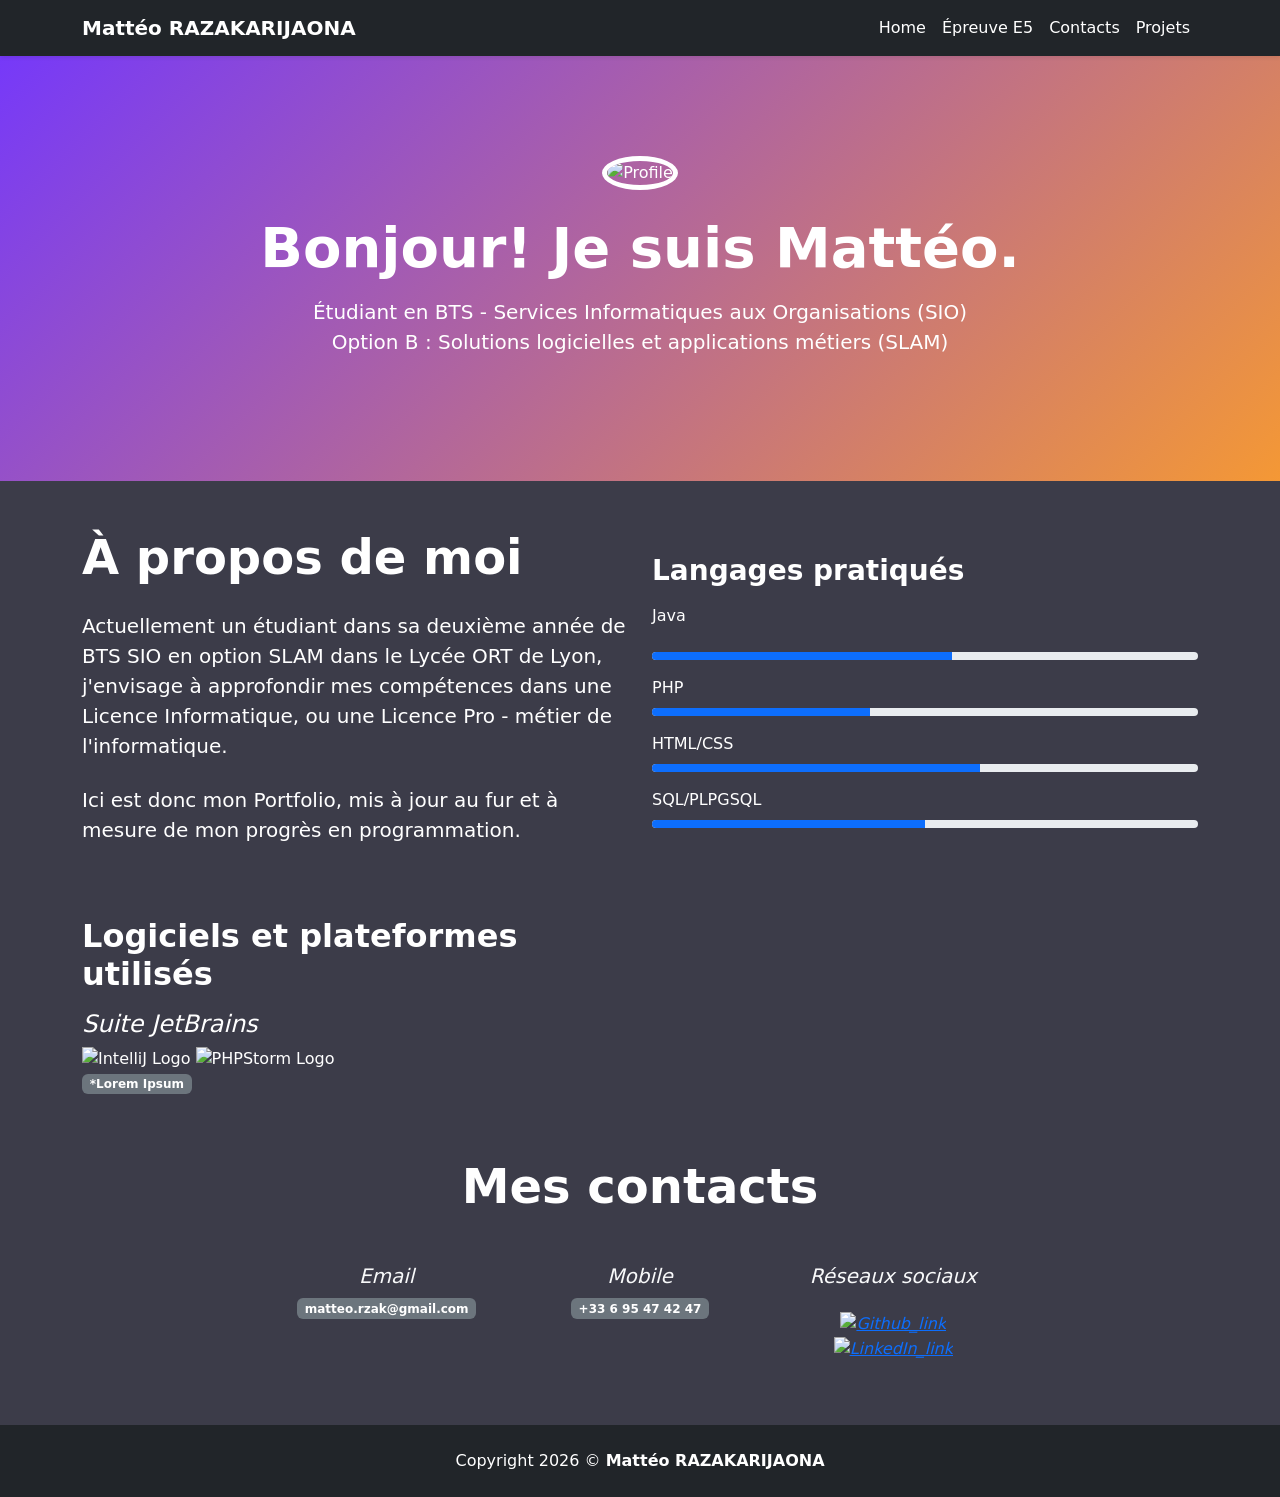
==== index.html @ 9a7a0daf "Fixed file error two index files existed for some reason" ====
<!DOCTYPE html>
<html lang="fr">
<head>
    <meta charset="UTF-8">
    <meta name="viewport" content="width=device-width, initial-scale=1.0">
    <title>Portfolio de Mattéo RAZAKARIJAONA</title>
    <link href="https://cdn.jsdelivr.net/npm/bootstrap@5.3.0/dist/css/bootstrap.min.css" rel="stylesheet">
    <style>
        .hero-section {
            background: linear-gradient(135deg, #7639f9 0%, #f49835 100%);
            color: white;
            padding: 100px 0;
        }
        .profile-img {
            width: 200px;
            height: 200px;
            border: 5px solid white;
        }
        .skill-bar {
            height: 8px;
        }
        .social-links a {
            color: #6c757d;
            font-size: 1.5rem;
            margin: 0 10px;
            transition: color 0.3s;
        }
        .social-links a:hover {
            color: #667eea;
        }
        .white {
            color:white;
        }
    </style>
</head>
<body style="display: flex; flex-direction: column; color: white; background-color: #3c3c49">

<nav class="navbar navbar-expand-lg navbar-grey-800 bg-dark shadow-sm sticky-top">
    <div class="container">
        <a class="navbar-brand fw-bold white" href="home">Mattéo RAZAKARIJAONA</a>
        <div class="collapse navbar-collapse" id="navbarNav">
            <ul class="navbar-nav ms-auto">
                <li class="nav-item">
                    <a class="nav-link white"  href="home">Home</a>
                </li>
                <li class="nav-item">
                    <a class="nav-link white" href="tableau-e5">Épreuve E5</a>
                </li>
                <li class="nav-item">
                    <a class="nav-link white" href="home#contact">Contacts</a>
                </li>
                <li class="nav-item">
                    <a class="nav-link white" href="projects.blade.php">Projets</a>
                </li>
            </ul>
        </div>
    </div>
</nav>

<section class="hero-section text-center">
        <div class="container">
            <img src="" alt="Profile" class="profile-img rounded-circle mb-4">
            <h1 class="display-4 fw-bold mb-3 white">Bonjour! Je suis Mattéo.</h1>
            <p class="lead mb-4">Étudiant en BTS - Services Informatiques aux Organisations (SIO)<br>Option B : Solutions logicielles et applications métiers (SLAM)</p>
        </div>
    </section>

    <section class="py-5" style="color: white">
        <div class="container">
            <div class="row align-items-center">
                <div class="col-lg-6">
                    <h2 class="display-5 fw-bold mb-4" style="color: white">À propos de moi</h2>
                    <p class="lead mb-4">
                        Actuellement un étudiant dans sa deuxième année de BTS SIO en option SLAM dans le Lycée ORT de Lyon, j'envisage à approfondir mes compétences dans une Licence Informatique, ou une Licence Pro - métier de l'informatique.
                    </p>
                    <p class="lead mb-4">
                        Ici est donc mon Portfolio, mis à jour au fur et à mesure de mon progrès en programmation.
                    </p>

                    <div class="projects mb-4">

                    </div>

                </div>
                <div class="col-lg-6">
                    <h3 class="mb-3"><b>Langages pratiqués</b></h3>
                    <div class="mb-3">
                        <p><label class="form-label">Java</label></p>
                        <div class="progress skill-bar mb-2">
                            <div class="progress-bar" style="width: 55%; color:#7639f9"></div>
                        </div>
                    </div>
                    <div class="mb-3">
                        <label class="form-label">PHP</label>
                        <div class="progress skill-bar mb-2">
                            <div class="progress-bar" style="width: 40%"></div>
                        </div>
                    </div>
                    <div class="mb-3" >
                        <label class="form-label">HTML/CSS</label>
                        <div class="progress skill-bar mb-2">
                            <div class="progress-bar" style="width: 60%"></div>
                        </div>
                    </div>
                    <div class="mb-3" >
                        <label class="form-label">SQL/PLPGSQL</label>
                        <div class="progress skill-bar mb-2">
                            <div class="progress-bar" style="width: 50%"></div>
                        </div>
                    </div>
                </div>
            </div>
        </div>
    </section>

    <section id="software">
        <div class="container">
            <div class="row align-items-center">
                <div class="col-lg-6">
                    <h2 class="mb-3"><b>Logiciels et plateformes utilisés</b></h2>
                    <div class="container-flex JetBrains">
                        <h4><i>Suite JetBrains</i></h4>
                        <img src="IntelliJ_logo-simple.png" style="width:128px; height:128px" alt="IntelliJ Logo"> <img src="PHPStorm_logo-simple.png" alt="PHPStorm Logo" style="width:132px; height:128px"><br>
                        <p class="badge bg-secondary text-wrap">*Lorem Ipsum</p>
                    </div>
                </div>
            </div>
        </div>
    </section>


    <section id="contact" class="py-5">
        <div class="container">
            <div class="row">
                <div class="col-lg-8 mx-auto text-center">
                    <h2 class="display-5 fw-bold mb-4">Mes contacts</h2>
                    <p class="lead mb-5"></p>
                    <div class="row">
                        <div class="col-md-4 mb-3">
                            <h5><i class="fas fa-envelope fa-2x text-light mb-3">Email</i></h5>
                            <h6 class="badge bg-secondary text-wrap">matteo.rzak@gmail.com</h6>
                        </div>

                        <div class="col-md-4 mb-3">
                            <h5><i class="fas fa-phone fa-2x text-light mb-3">Mobile</i></h5>
                            <h6 class="badge bg-secondary text-wrap">+33 6 95 47 42 47</h6>
                        </div>

                        <div class="col-md-4 mb-3">
                            <h5 class="social-links mb-4 container-flex"><i class="fas fa-map-marker-alt fa-2x text-light mb-3">Réseaux sociaux</i></h5>
                            <div style="text-align: center;">
                                <a href="https://github.com/TorManiak"><i class="fab fa-github"><img src="github-mark-white.png" style="width:58px; height:57px" alt="Github_link"></i></a>
                                <a href="https://www.linkedin.com/in/matt%C3%A9o-razakarijaona-8bb45a280/"><i class="fab fa-linkedin"><img src="LinkedIn_logo-simple.png" style="width:60px; height:59px" alt="LinkedIn_link"></i></a>
                                <a href="#"><i class="fab fa-twitter"></i></a>
                                <a href="#"><i class="fab fa-dribble"></i></a>
                            </div>
                        </div>
                    </div>
                </div>
            </div>
        </div>
    </section>

<footer class="bg-dark text-white py-4">
    <div class="container text-center">
        Copyright 2026 ©
        <span><strong>Mattéo RAZAKARIJAONA</strong></span>
    </div>
</footer>

</body>
</html>
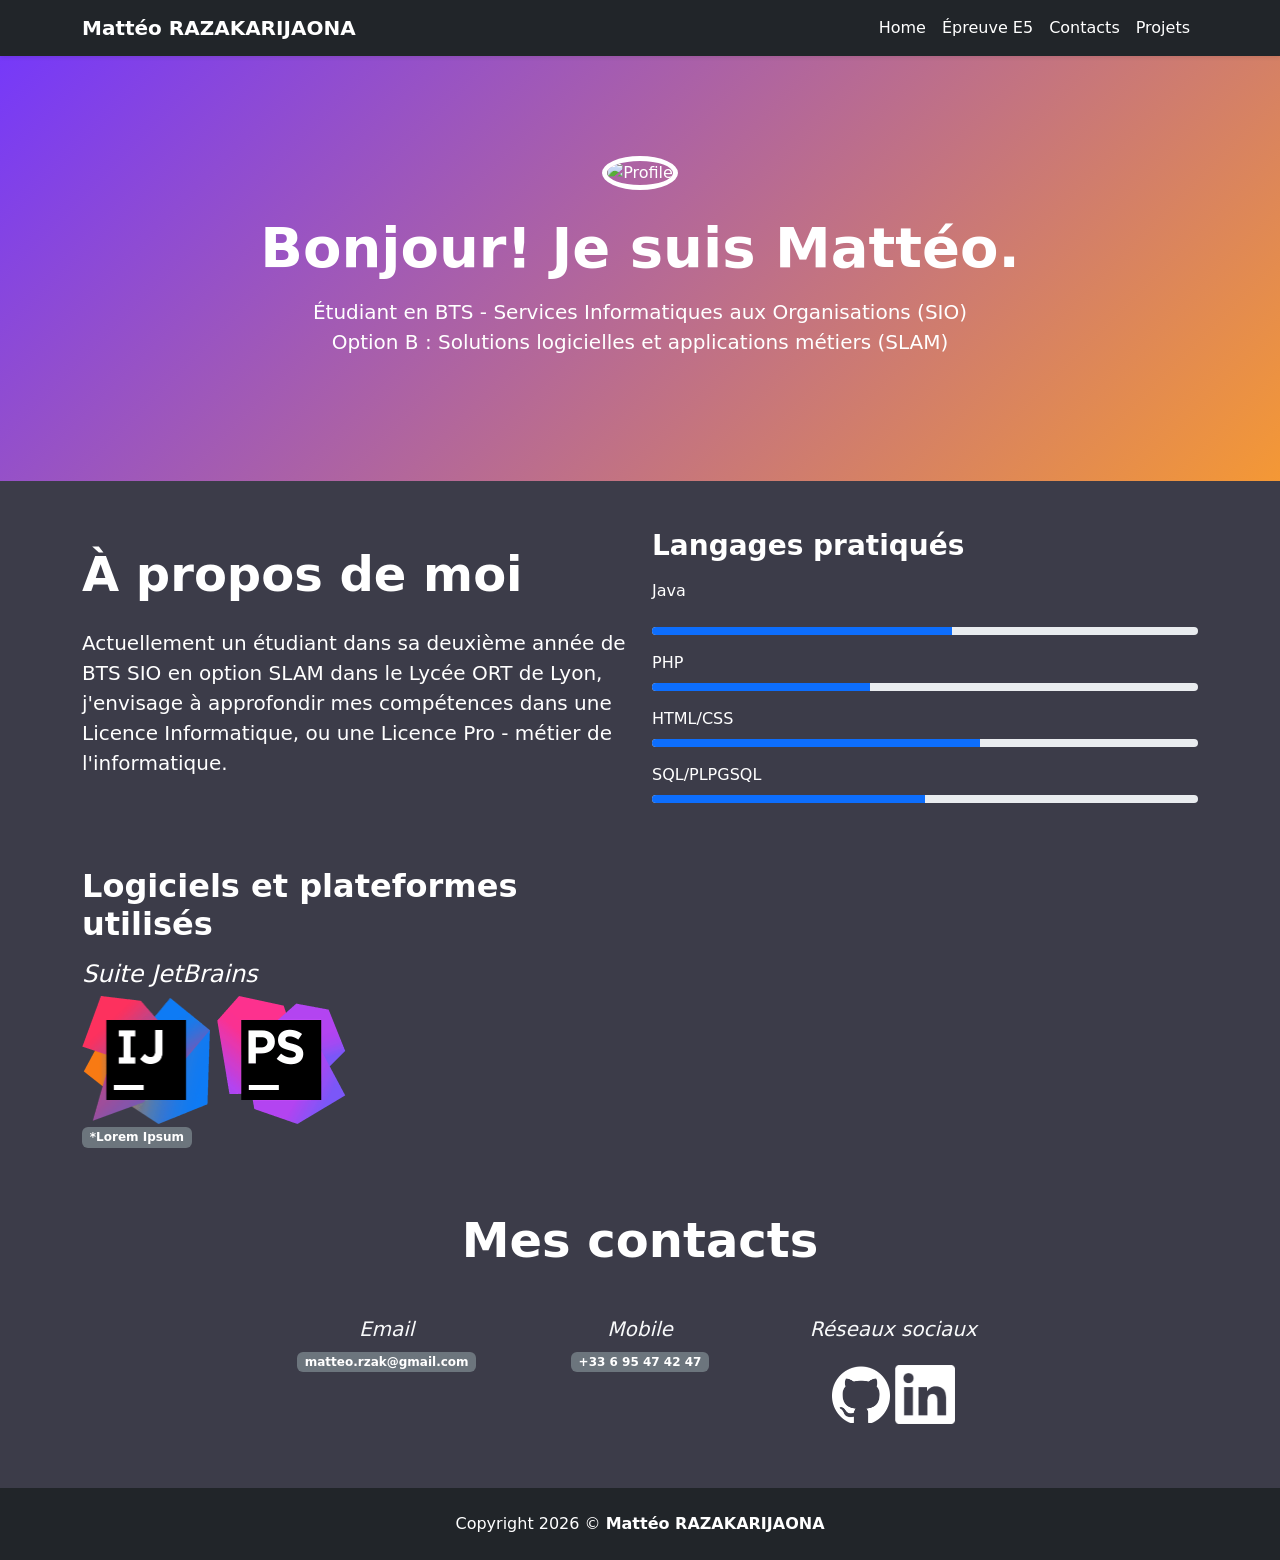
==== commit cfd0a366: "fixed image links" ====
--- a/index.html
+++ b/index.html
@@ -73,9 +73,6 @@
                     <p class="lead mb-4">
                         Actuellement un étudiant dans sa deuxième année de BTS SIO en option SLAM dans le Lycée ORT de Lyon, j'envisage à approfondir mes compétences dans une Licence Informatique, ou une Licence Pro - métier de l'informatique.
                     </p>
-                    <p class="lead mb-4">
-                        Ici est donc mon Portfolio, mis à jour au fur et à mesure de mon progrès en programmation.
-                    </p>
 
                     <div class="projects mb-4">
 
@@ -120,7 +117,7 @@
                     <h2 class="mb-3"><b>Logiciels et plateformes utilisés</b></h2>
                     <div class="container-flex JetBrains">
                         <h4><i>Suite JetBrains</i></h4>
-                        <img src="IntelliJ_logo-simple.png" style="width:128px; height:128px" alt="IntelliJ Logo"> <img src="PHPStorm_logo-simple.png" alt="PHPStorm Logo" style="width:132px; height:128px"><br>
+                        <img src="public/images/IntelliJ_logo-simple.png" style="width:128px; height:128px" alt="IntelliJ Logo"> <img src="public/images/PHPStorm_logo-simple.png" alt="PHPStorm Logo" style="width:132px; height:128px"><br>
                         <p class="badge bg-secondary text-wrap">*Lorem Ipsum</p>
                     </div>
                 </div>
@@ -149,8 +146,8 @@
                         <div class="col-md-4 mb-3">
                             <h5 class="social-links mb-4 container-flex"><i class="fas fa-map-marker-alt fa-2x text-light mb-3">Réseaux sociaux</i></h5>
                             <div style="text-align: center;">
-                                <a href="https://github.com/TorManiak"><i class="fab fa-github"><img src="github-mark-white.png" style="width:58px; height:57px" alt="Github_link"></i></a>
-                                <a href="https://www.linkedin.com/in/matt%C3%A9o-razakarijaona-8bb45a280/"><i class="fab fa-linkedin"><img src="LinkedIn_logo-simple.png" style="width:60px; height:59px" alt="LinkedIn_link"></i></a>
+                                <a href="https://github.com/TorManiak"><i class="fab fa-github"><img src="public/images/github-mark-white.png" style="width:58px; height:57px" alt="Github_link"></i></a>
+                                <a href="https://www.linkedin.com/in/matt%C3%A9o-razakarijaona-8bb45a280/"><i class="fab fa-linkedin"><img src="public/images/LinkedIn_logo-simple.png" style="width:60px; height:59px" alt="LinkedIn_link"></i></a>
                                 <a href="#"><i class="fab fa-twitter"></i></a>
                                 <a href="#"><i class="fab fa-dribble"></i></a>
                             </div>
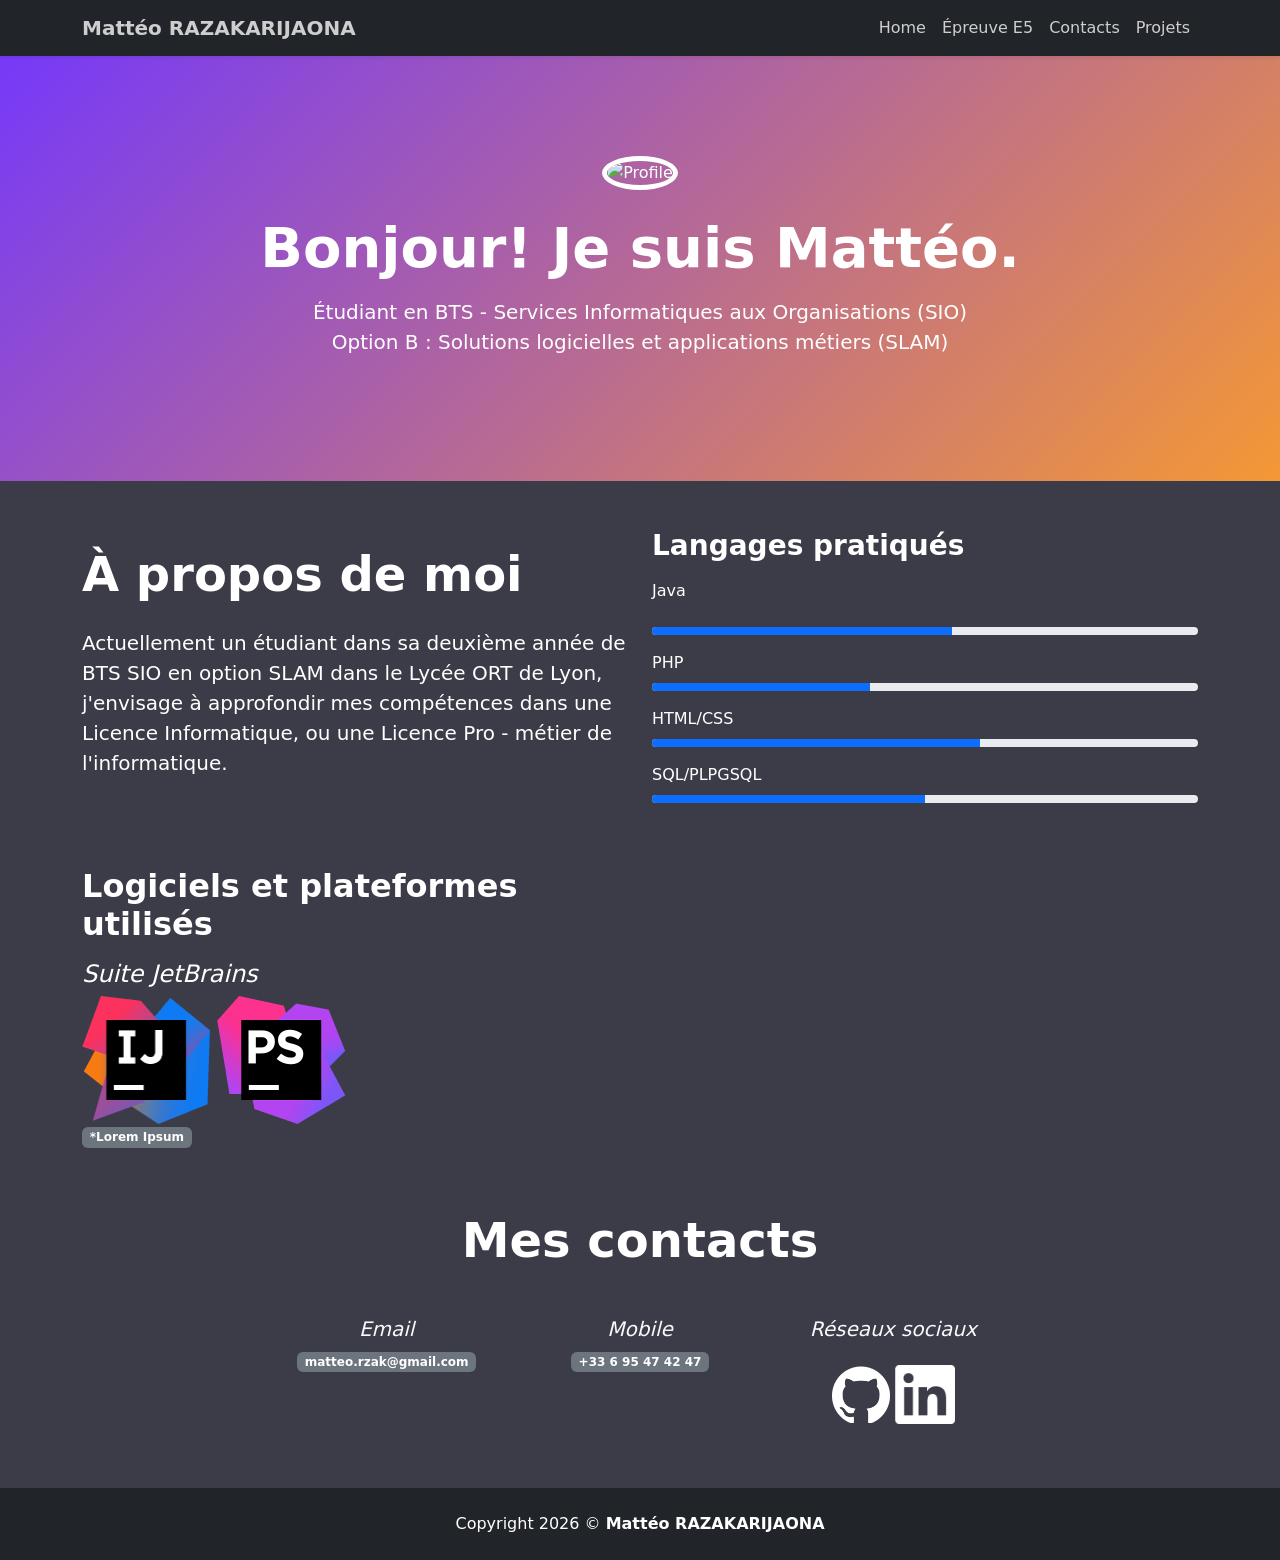
==== commit 247be76e: "added some styling" ====
--- a/index.html
+++ b/index.html
@@ -5,6 +5,7 @@
     <meta name="viewport" content="width=device-width, initial-scale=1.0">
     <title>Portfolio de Mattéo RAZAKARIJAONA</title>
     <link href="https://cdn.jsdelivr.net/npm/bootstrap@5.3.0/dist/css/bootstrap.min.css" rel="stylesheet">
+    <link href="css/style.css" rel="stylesheet">
     <style>
         .hero-section {
             background: linear-gradient(135deg, #7639f9 0%, #f49835 100%);
@@ -37,20 +38,20 @@
 
 <nav class="navbar navbar-expand-lg navbar-grey-800 bg-dark shadow-sm sticky-top">
     <div class="container">
-        <a class="navbar-brand fw-bold white" href="home">Mattéo RAZAKARIJAONA</a>
+        <a class="navbar-brand fw-bold" style="color: #cecece" href="index.html">Mattéo RAZAKARIJAONA</a>
         <div class="collapse navbar-collapse" id="navbarNav">
             <ul class="navbar-nav ms-auto">
                 <li class="nav-item">
-                    <a class="nav-link white"  href="home">Home</a>
+                    <a class="nav-link" style="color: #cecece" href="home">Home</a>
                 </li>
                 <li class="nav-item">
-                    <a class="nav-link white" href="tableau-e5">Épreuve E5</a>
+                    <a class="nav-link" style="color: #cecece" href="tableau-e5">Épreuve E5</a>
                 </li>
                 <li class="nav-item">
-                    <a class="nav-link white" href="home#contact">Contacts</a>
+                    <a class="nav-link" style="color: #cecece" href="home#contact">Contacts</a>
                 </li>
                 <li class="nav-item">
-                    <a class="nav-link white" href="projects.blade.php">Projets</a>
+                    <a class="nav-link" style="color: #cecece" href="projects.blade.php">Projets</a>
                 </li>
             </ul>
         </div>
--- a/css/style.css
+++ b/css/style.css
@@ -0,0 +1,7 @@
+.navbar-brand:hover {
+	color: white !important;
+}
+
+.nav-link:hover {
+	color: white !important;
+}
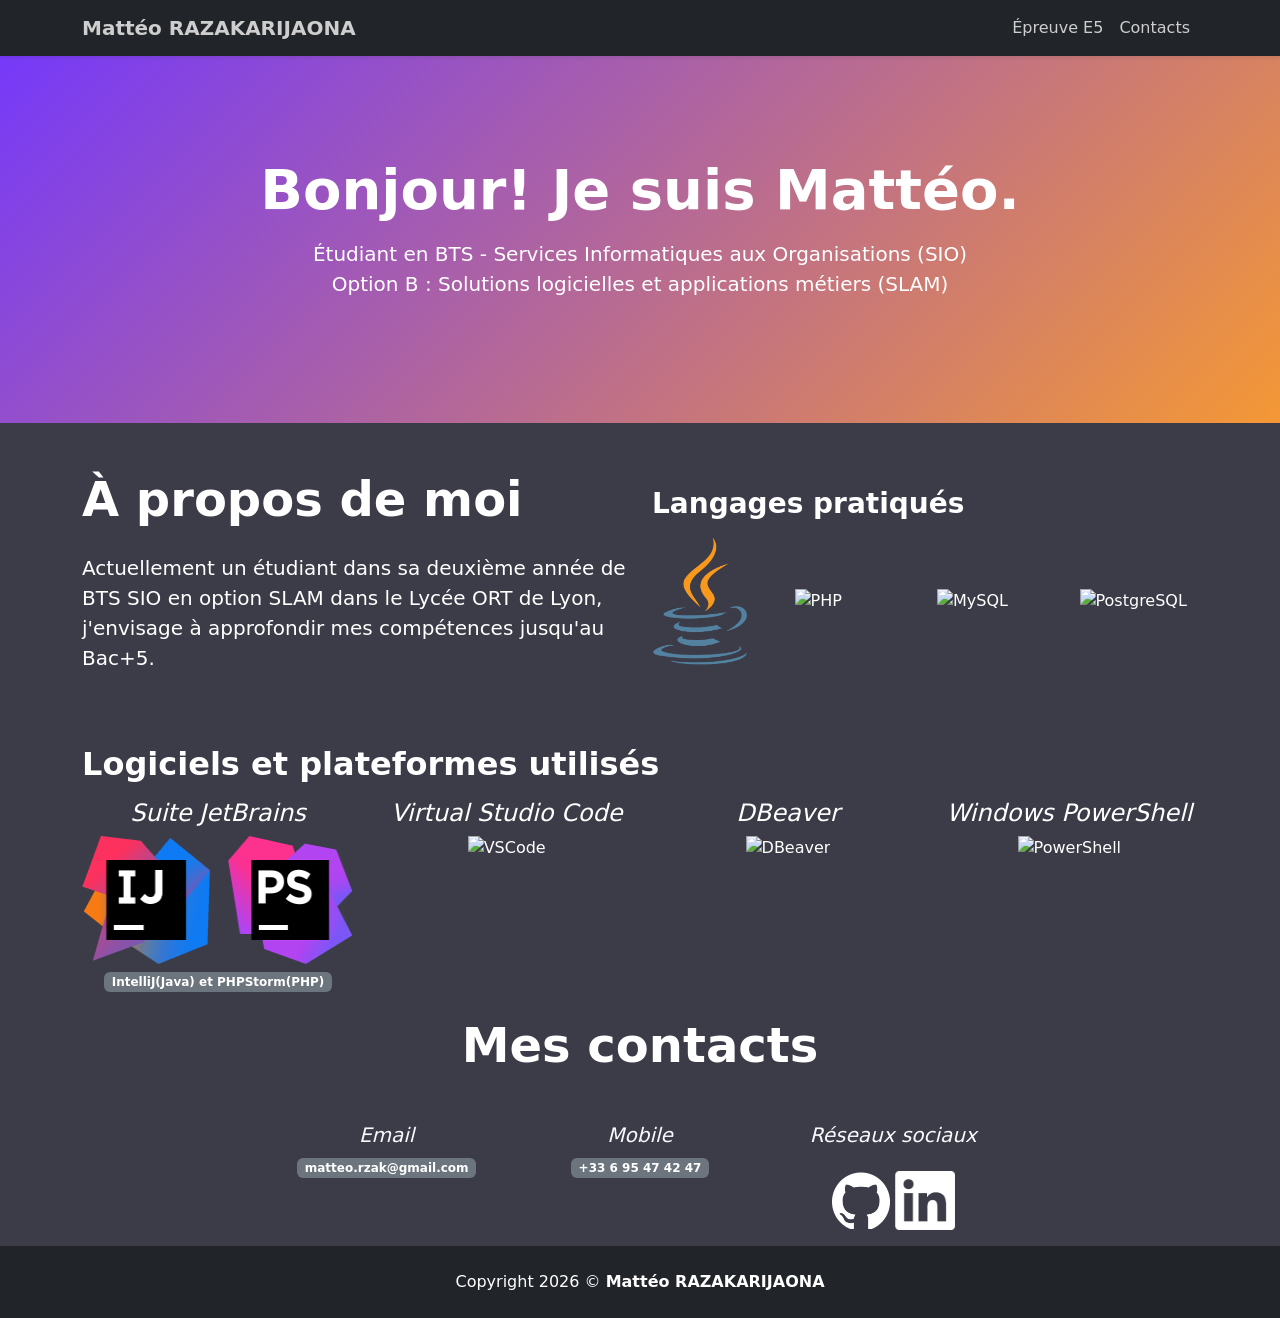
==== commit 0579abed: "Adjusted more things" ====
--- a/index.html
+++ b/index.html
@@ -42,16 +42,11 @@
         <div class="collapse navbar-collapse" id="navbarNav">
             <ul class="navbar-nav ms-auto">
                 <li class="nav-item">
-                    <a class="nav-link" style="color: #cecece" href="home">Home</a>
+                    <a class="nav-link" style="color: #cecece" href="epreuve-e5.html">Épreuve E5</a>
                 </li>
                 <li class="nav-item">
-                    <a class="nav-link" style="color: #cecece" href="tableau-e5">Épreuve E5</a>
+                    <a class="nav-link" style="color: #cecece" href="#contact">Contacts</a>
                 </li>
-                <li class="nav-item">
-                    <a class="nav-link" style="color: #cecece" href="home#contact">Contacts</a>
-                </li>
-                <li class="nav-item">
-                    <a class="nav-link" style="color: #cecece" href="projects.blade.php">Projets</a>
                 </li>
             </ul>
         </div>
@@ -60,7 +55,6 @@
 
 <section class="hero-section text-center">
         <div class="container">
-            <img src="" alt="Profile" class="profile-img rounded-circle mb-4">
             <h1 class="display-4 fw-bold mb-3 white">Bonjour! Je suis Mattéo.</h1>
             <p class="lead mb-4">Étudiant en BTS - Services Informatiques aux Organisations (SIO)<br>Option B : Solutions logicielles et applications métiers (SLAM)</p>
         </div>
@@ -72,7 +66,7 @@
                 <div class="col-lg-6">
                     <h2 class="display-5 fw-bold mb-4" style="color: white">À propos de moi</h2>
                     <p class="lead mb-4">
-                        Actuellement un étudiant dans sa deuxième année de BTS SIO en option SLAM dans le Lycée ORT de Lyon, j'envisage à approfondir mes compétences dans une Licence Informatique, ou une Licence Pro - métier de l'informatique.
+                        Actuellement un étudiant dans sa deuxième année de BTS SIO en option SLAM dans le Lycée ORT de Lyon, j'envisage à approfondir mes compétences jusqu'au Bac+5.
                     </p>
 
                     <div class="projects mb-4">
@@ -81,29 +75,21 @@
 
                 </div>
                 <div class="col-lg-6">
-                    <h3 class="mb-3"><b>Langages pratiqués</b></h3>
-                    <div class="mb-3">
-                        <p><label class="form-label">Java</label></p>
-                        <div class="progress skill-bar mb-2">
-                            <div class="progress-bar" style="width: 55%; color:#7639f9"></div>
-                        </div>
-                    </div>
-                    <div class="mb-3">
-                        <label class="form-label">PHP</label>
-                        <div class="progress skill-bar mb-2">
-                            <div class="progress-bar" style="width: 40%"></div>
-                        </div>
-                    </div>
-                    <div class="mb-3" >
-                        <label class="form-label">HTML/CSS</label>
-                        <div class="progress skill-bar mb-2">
-                            <div class="progress-bar" style="width: 60%"></div>
-                        </div>
-                    </div>
-                    <div class="mb-3" >
-                        <label class="form-label">SQL/PLPGSQL</label>
-                        <div class="progress skill-bar mb-2">
-                            <div class="progress-bar" style="width: 50%"></div>
+                    <div class="container-flex">
+                        <div class="row align-items-center">
+                            <h3 class="mb-3"><b>Langages pratiqués</b></h3>
+                            <div class="col-sm mb-3">
+                                <img class="logo-java img-fluid" src="public/images/Java_logo-simple.png" alt="Java">
+                            </div>
+                            <div class="col-sm mb-3">
+                                <img class="logo-php img-fluid" src="public/images/php_logo.png" alt="PHP">
+                            </div>
+                            <div class="col-sm mb-3">
+                                <img class="logo img-fluid" src="public/images/mysql-icon.png" alt="MySQL">
+                            </div>
+                            <div class="col-sm mb-3">
+                                <img class="logo img-fluid" src="public/images/postgre-icon.png" alt="PostgreSQL">
+                            </div>
                         </div>
                     </div>
                 </div>
@@ -114,12 +100,29 @@
     <section id="software">
         <div class="container">
             <div class="row align-items-center">
-                <div class="col-lg-6">
+                <div class="col-lg">
                     <h2 class="mb-3"><b>Logiciels et plateformes utilisés</b></h2>
-                    <div class="container-flex JetBrains">
-                        <h4><i>Suite JetBrains</i></h4>
-                        <img src="public/images/IntelliJ_logo-simple.png" style="width:128px; height:128px" alt="IntelliJ Logo"> <img src="public/images/PHPStorm_logo-simple.png" alt="PHPStorm Logo" style="width:132px; height:128px"><br>
-                        <p class="badge bg-secondary text-wrap">*Lorem Ipsum</p>
+                    <div class="row text-center align-items-start">
+                        <div class="col-md mb-4 JetBrains">
+                            <h4><i>Suite JetBrains</i></h4>
+                            <div class="d-flex justify-content-center align-items-center gap-3">
+                                <img src="public/images/IntelliJ_logo-simple.png" class="logo" alt="IntelliJ">
+                                <img class="logo" src="public/images/PHPStorm_logo-simple.png" alt="PHPStorm">
+                            </div>
+                            <p class="badge bg-secondary text-wrap mt-2 mb-0">IntelliJ(Java) et PHPStorm(PHP)</p>
+                        </div>
+                        <div class="col-md mb-4 VSCode">
+                            <h4><i>Virtual Studio Code</i></h4>
+                            <img src="public/images/vscode-icon.png" class="logo" alt="VSCode">
+                        </div>
+                        <div class="col-md mb-4 DBeaver">
+                            <h4><i>DBeaver</i></h4>
+                            <img src="public/images/dbeaver-icon.png" class="logo img-fluid" alt="DBeaver">
+                        </div>
+                        <div class="col-md mb-4 PowerShell">
+                            <h4><i>Windows PowerShell</i></h4>
+                            <img src="public/images/powershell-icon.png" class="logo img-fluid" alt="PowerShell">
+                        </div>
                     </div>
                 </div>
             </div>
@@ -127,7 +130,7 @@
     </section>
 
 
-    <section id="contact" class="py-5">
+    <section id="contact">
         <div class="container">
             <div class="row">
                 <div class="col-lg-8 mx-auto text-center">
--- a/css/style.css
+++ b/css/style.css
@@ -4,4 +4,23 @@
 
 .nav-link:hover {
 	color: white !important;
+}
+
+.logo {
+    width:128px;
+    height:128px;
+}
+
+.logo-java {
+    width:96px;
+    height:128px;
+}
+
+.logo-php {
+    width: 161px;
+    height: 86px;
+}
+
+img {
+    vertical-align: middle;
 }
